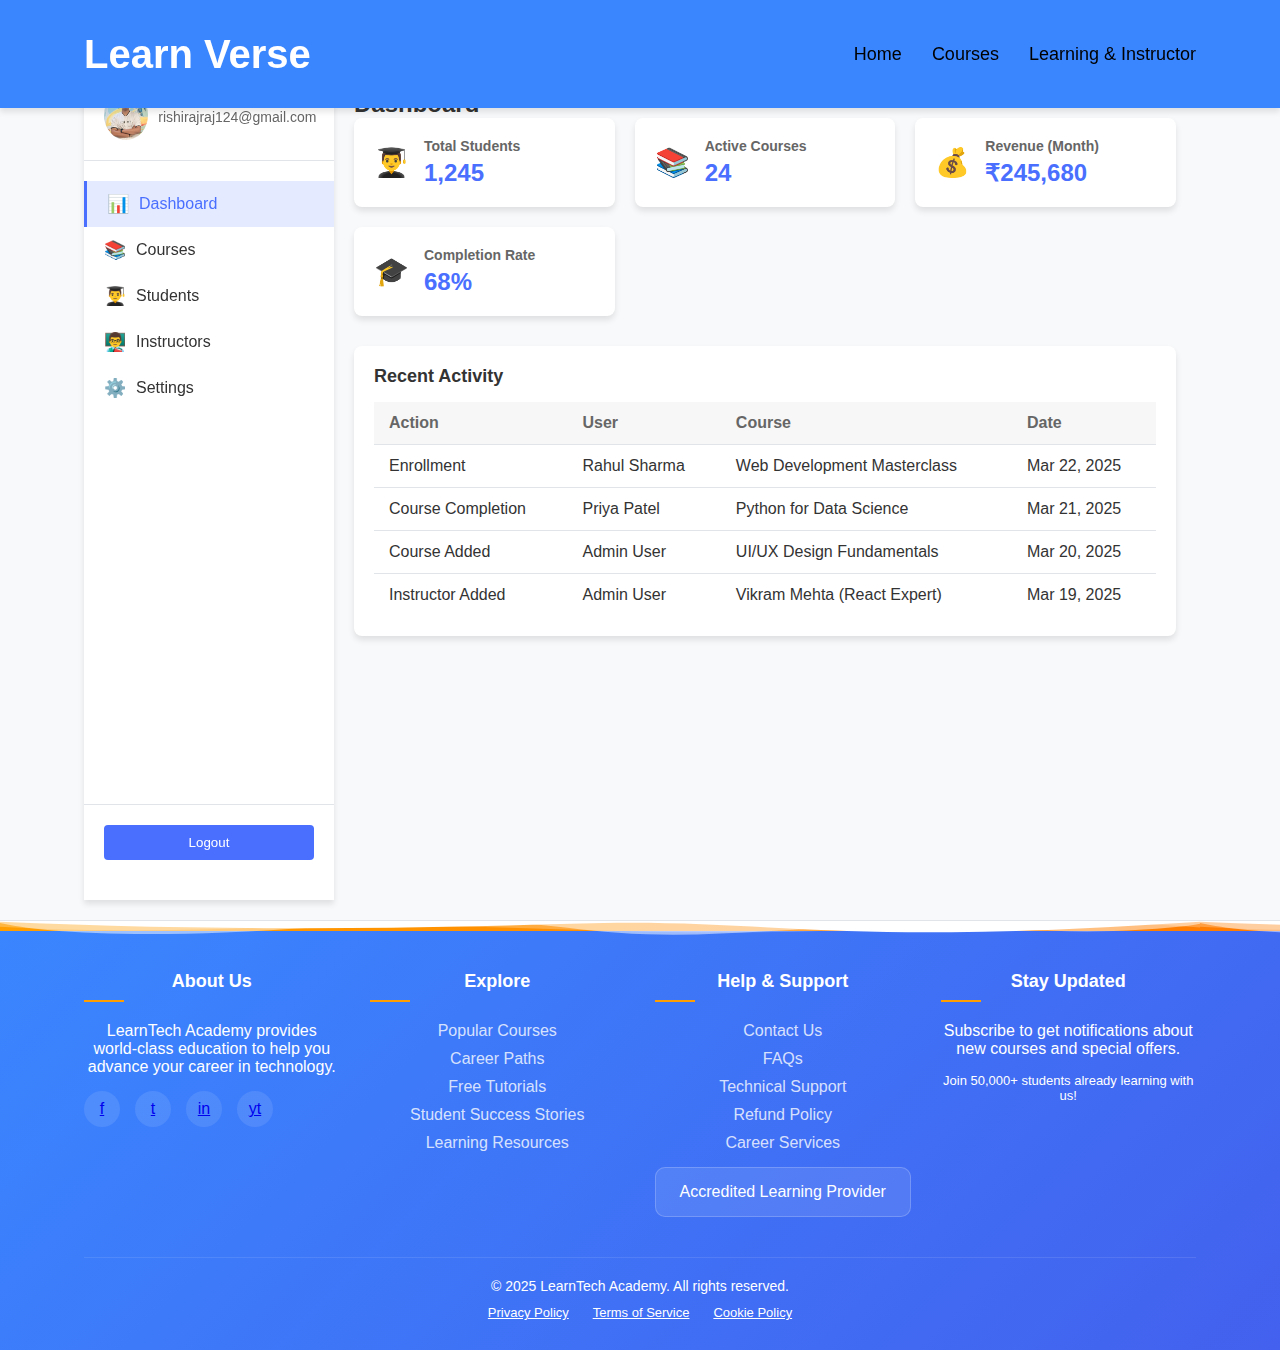
==== admin.html @ dbe932cd "initial commit" ====
<!DOCTYPE html>
<html lang="en">
<head>
  <meta charset="UTF-8" />
  <meta name="viewport" content="width=device-width, initial-scale=1.0" />
  <link rel="stylesheet" href="admin.css" />
  <title>Learn Verse | Admin Panel</title>
</head>
<body>
  <header>
    <div class="container header-content">
      <div class="logo">Learn Verse</div>
      <button class="mobile-menu-btn">☰</button>
      <nav>
        <ul>
          <li><a href="index.html">Home</a></li>
          <li><a href="course.html">Courses</a></li>
        
          <li><a href="learning.html">Learning & Instructor</a></li>

        </ul>
      </nav>
      
    </div>
  </header>

  <main class="container admin-dashboard">
    <div class="sidebar">
      <div class="admin-info">
        <img src="./assets/12..jpg" alt="Admin" class="admin-avatar" />
        <div class="admin-details">
          <h3></h3>
          <p>rishirajraj124@gmail.com</p>
        </div>
      </div>
      <ul class="sidebar-menu">
        <li class="active" data-tab="dashboard"><span class="icon">📊</span> Dashboard</li>
        <li data-tab="courses"><span class="icon">📚</span> Courses</li>
        <li data-tab="students"><span class="icon">👨‍🎓</span> Students</li>
        <li data-tab="instructors"><span class="icon">👨‍🏫</span> Instructors</li>
        <li data-tab="settings"><span class="icon">⚙️</span> Settings</li>
      </ul>
      <div class="sidebar-footer">
        <button id="logout-btn" class="btn logout-btn">Logout</button>
      </div>
    </div>

    <div class="admin-content">
      <div class="tab-content active" id="dashboard">
        <h2>Dashboard</h2>
        <div class="stats-container">
          <div class="stat-card">
            <div class="stat-icon">👨‍🎓</div>
            <div class="stat-info">
              <h3>Total Students</h3>
              <p class="stat-value">1,245</p>
            </div>
          </div>
          <div class="stat-card">
            <div class="stat-icon">📚</div>
            <div class="stat-info">
              <h3>Active Courses</h3>
              <p class="stat-value">24</p>
            </div>
          </div>
          <div class="stat-card">
            <div class="stat-icon">💰</div>
            <div class="stat-info">
              <h3>Revenue (Month)</h3>
              <p class="stat-value">₹245,680</p>
            </div>
          </div>
          <div class="stat-card">
            <div class="stat-icon">🎓</div>
            <div class="stat-info">
              <h3>Completion Rate</h3>
              <p class="stat-value">68%</p>
            </div>
          </div>
        </div>

        <div class="recent-activity">
          <h3>Recent Activity</h3>
          <table class="activity-table">
            <thead>
              <tr>
                <th>Action</th>
                <th>User</th>
                <th>Course</th>
                <th>Date</th>
              </tr>
            </thead>
            <tbody>
              <tr>
                <td>Enrollment</td>
                <td>Rahul Sharma</td>
                <td>Web Development Masterclass</td>
                <td>Mar 22, 2025</td>
              </tr>
              <tr>
                <td>Course Completion</td>
                <td>Priya Patel</td>
                <td>Python for Data Science</td>
                <td>Mar 21, 2025</td>
              </tr>
              <tr>
                <td>Course Added</td>
                <td>Admin User</td>
                <td>UI/UX Design Fundamentals</td>
                <td>Mar 20, 2025</td>
              </tr>
              <tr>
                <td>Instructor Added</td>
                <td>Admin User</td>
                <td>Vikram Mehta (React Expert)</td>
                <td>Mar 19, 2025</td>
              </tr>
            </tbody>
          </table>
        </div>
      </div>

      <div class="tab-content" id="courses">
        <h2>Manage Courses</h2>
        <div class="action-bar">
          <button id="add-course-btn" class="btn">Add New Course</button>
          <div class="search-bar">
            <input type="text" placeholder="Search courses..." />
            <button class="search-btn">🔍</button>
          </div>
        </div>

        <table class="data-table">
          <thead>
            <tr>
              <th>Course Name</th>
              <th>Instructor</th>
              <th>Students</th>
              <th>Price</th>
              <th>Status</th>
              <th>Actions</th>
            </tr>
          </thead>
          <tbody>
            <tr>
              <td>Web Development Masterclass</td>
              <td>Shraddha Khapra</td>
              <td>356</td>
              <td>₹999</td>
              <td><span class="status active">Active</span></td>
              <td class="actions">
                <button class="edit-btn">Edit</button>
                <button class="delete-btn">Delete</button>
              </td>
            </tr>
            <tr>
              <td>Python for Data Science</td>
              <td>Rahul Mishra</td>
              <td>289</td>
              <td>₹1,299</td>
              <td><span class="status active">Active</span></td>
              <td class="actions">
                <button class="edit-btn">Edit</button>
                <button class="delete-btn">Delete</button>
              </td>
            </tr>
            <tr>
              <td>UI/UX Design Fundamentals</td>
              <td>Priya Desai</td>
              <td>124</td>
              <td>₹1,499</td>
              <td><span class="status draft">Draft</span></td>
              <td class="actions">
                <button class="edit-btn">Edit</button>
                <button class="delete-btn">Delete</button>
              </td>
            </tr>
          </tbody>
        </table>
      </div>

      <div class="tab-content" id="students">
        <h2>Manage Students</h2>
        <div class="action-bar">
          <button id="add-student-btn" class="btn">Add New Student</button>
          <div class="search-bar">
            <input type="text" placeholder="Search students..." />
            <button class="search-btn">🔍</button>
          </div>
        </div>

        <table class="data-table">
          <thead>
            <tr>
              <th>Name</th>
              <th>Email</th>
              <th>Enrolled Courses</th>
              <th>Join Date</th>
              <th>Status</th>
              <th>Actions</th>
            </tr>
          </thead>
          <tbody>
            <tr>
              <td>Rahul Sharma</td>
              <td>rahul.s@example.com</td>
              <td>2</td>
              <td>Jan 15, 2025</td>
              <td><span class="status active">Active</span></td>
              <td class="actions">
                <button class="view-btn">View</button>
                <button class="edit-btn">Edit</button>
              </td>
            </tr>
            <tr>
              <td>Priya Patel</td>
              <td>priya.p@example.com</td>
              <td>3</td>
              <td>Feb 02, 2025</td>
              <td><span class="status active">Active</span></td>
              <td class="actions">
                <button class="view-btn">View</button>
                <button class="edit-btn">Edit</button>
              </td>
            </tr>
            <tr>
              <td>Amit Kumar</td>
              <td>amit.k@example.com</td>
              <td>1</td>
              <td>Mar 10, 2025</td>
              <td><span class="status inactive">Inactive</span></td>
              <td class="actions">
                <button class="view-btn">View</button>
                <button class="edit-btn">Edit</button>
              </td>
            </tr>
          </tbody>
        </table>
      </div>

      <div class="tab-content" id="instructors">
        <h2>Manage Instructors</h2>
        <div class="action-bar">
          <button id="add-instructor-btn" class="btn">Add New Instructor</button>
          <div class="search-bar">
            <input type="text" placeholder="Search instructors..." />
            <button class="search-btn">🔍</button>
          </div>
        </div>

        <table class="data-table">
          <thead>
            <tr>
              <th>Name</th>
              <th>Expertise</th>
              <th>Courses</th>
              <th>Students</th>
              <th>Status</th>
              <th>Actions</th>
            </tr>
          </thead>
          <tbody>
            <tr>
              <td>Shraddha Khapra</td>
              <td>Web Development</td>
              <td>2</td>
              <td>456</td>
              <td><span class="status active">Active</span></td>
              <td class="actions">
                <button class="view-btn">View</button>
                <button class="edit-btn">Edit</button>
              </td>
            </tr>
            <tr>
              <td>Rahul Mishra</td>
              <td>Data Science</td>
              <td>3</td>
              <td>389</td>
              <td><span class="status active">Active</span></td>
              <td class="actions">
                <button class="view-btn">View</button>
                <button class="edit-btn">Edit</button>
              </td>
            </tr>
            <tr>
              <td>Priya Desai</td>
              <td>UI/UX Design</td>
              <td>1</td>
              <td>124</td>
              <td><span class="status active">Active</span></td>
              <td class="actions">
                <button class="view-btn">View</button>
                <button class="edit-btn">Edit</button>
              </td>
            </tr>
          </tbody>
        </table>
      </div>

      <div class="tab-content" id="settings">
        <h2>Admin Settings</h2>
        <div class="settings-container">
          <div class="settings-section">
            <h3>Personal Information</h3>
            <form id="personal-info-form">
              <div class="form-group">
                <label for="admin-name">Name</label>
                <input type="text" id="admin-name" value="Admin User" />
              </div>
              <div class="form-group">
                <label for="admin-email">Email</label>
                <input type="email" id="admin-email" value="admin@learnverse.com" />
              </div>
              <div class="form-group">
                <label for="admin-phone">Phone</label>
                <input type="tel" id="admin-phone" value="+91 98765 43210" />
              </div>
              <button type="submit" class="btn save-btn">Save Changes</button>
            </form>
          </div>

          
         
      </div>
    </div>
  </main>

  <footer>
    <div class="wave"></div>
    <div class="container">
      <div class="footer-content">
        <div class="footer-section">
          <h3>About Us</h3>
          <p>LearnTech Academy provides world-class education to help you advance your career in technology.</p>
          <div class="social-links">
            <a href="#" class="social-icon">f</a>
            <a href="#" class="social-icon">t</a>
            <a href="#" class="social-icon">in</a>
            <a href="#" class="social-icon">yt</a>
          </div>
        </div>
        
        <div class="footer-section">
          <h3>Explore</h3>
          <ul class="footer-links">
            <li><a href="#">Popular Courses</a></li>
            <li><a href="#">Career Paths</a></li>
            <li><a href="#">Free Tutorials</a></li>
            <li><a href="#">Student Success Stories</a></li>
            <li><a href="#">Learning Resources</a></li>
          </ul>
        </div>
        
        <div class="footer-section">
          <h3>Help & Support</h3>
          <ul class="footer-links">
            <li><a href="#">Contact Us</a></li>
            <li><a href="#">FAQs</a></li>
            <li><a href="#">Technical Support</a></li>
            <li><a href="#">Refund Policy</a></li>
            <li><a href="#">Career Services</a></li>
          </ul>
          <div class="certificate-badge">
            <p>Accredited Learning Provider</p>
          </div>
        </div>
        
        <div class="footer-section">
          <h3>Stay Updated</h3>
          <p>Subscribe to get notifications about new courses and special offers.</p>
          
          <p style="margin-top:15px; font-size:13px;">Join 50,000+ students already learning with us!</p>
        </div>
      </div>
      
      <div class="footer-bottom">
        <p>&copy; 2025 LearnTech Academy. All rights reserved.</p>
        <p>
          <a href="#" style="color:#fff; margin:0 10px; font-size:13px;">Privacy Policy</a>
          <a href="#" style="color:#fff; margin:0 10px; font-size:13px;">Terms of Service</a>
          <a href="#" style="color:#fff; margin:0 10px; font-size:13px;">Cookie Policy</a>
        </p>
      </div>
    </div>
  </footer>


  <script src="admin.js"></script>
</body>
</html>
---- admin.css ----
:root {
  --primary-color: #4a6fff;
  --primary-dark: #3a57d1;
  --secondary-color: #ff7846;
  --text-color: #333333;
  --light-text: #666666;
  --background-color: #f8f9fa;
  --card-bg: #ffffff;
  --border-color: #e1e4e8;
  --success-color: #28a745;
  --warning-color: #ffc107;
  --danger-color: #dc3545;
  --header-height: 70px;
  --sidebar-width: 250px;
  --box-shadow: 0 4px 6px rgba(0, 0, 0, 0.1);
  --transition: all 0.3s ease;
}

body.dark-theme {
  --primary-color: #5d7aff;
  --primary-dark: #4a6aef;
  --text-color: #e3e3e3;
  --light-text: #a1a1a1;
  --background-color: #1a1a1a;
  --card-bg: #2a2a2a;
  --border-color: #444444;
  --box-shadow: 0 4px 6px rgba(0, 0, 0, 0.3);
}

* {
  margin: 0;
  padding: 0;
  box-sizing: border-box;
}

body {
  font-family: 'Segoe UI', Tahoma, Geneva, Verdana, sans-serif;
  color: var(--text-color);
  background-color: var(--background-color);
  transition: var(--transition);
}

.container {
  width: 90%;
  max-width: 1400px;
  margin: 0 auto;
  padding: 0 20px;
}

header {
  background-color: #3a86ff;
  box-shadow: var(--box-shadow);
  height: 12%;
  position: fixed;
  top: 0;
  left: 0;
  width: 100%;
  z-index: 100;
  padding: 20px 0;
}

.header-content {
  display: flex;
  justify-content: space-between;
  align-items: center;
  height: 100%;
}

.logo {
  font-size: 40px;
  font-weight: bold;
  color: white;
}

nav ul {
  display: flex;
  list-style: none;
}

nav ul li {
  margin-left: 30px;
}

nav ul li a {
  text-decoration: none;
  color: black;
  font-weight: 500;
  font-size: 18px;
  transition: var(--transition);
}

nav ul li a.active {
  color: var(--primary-color);
}

.mobile-menu-btn {
  display: none;
  background: none;
  border: none;
  font-size: 24px;
  cursor: pointer;
  color: var(--text-color);
}



.admin-dashboard {
  display: flex;
  margin-top: var(--header-height);
  min-height: calc(100vh - var(--header-height));
}

.sidebar {
  width: var(--sidebar-width);
  background-color: var(--card-bg);
  box-shadow: var(--box-shadow);
  padding: 20px 0;
  display: flex;
  flex-direction: column;
  height: calc(100vh - var(--header-height));
  position: fixed;
}

.admin-content {
  flex: 1;
  padding: 20px;
  margin-left: var(--sidebar-width);
}

.admin-info {
  display: flex;
  align-items: center;
  padding: 0 20px 20px;
  border-bottom: 1px solid var(--border-color);
  margin-bottom: 20px;
}

.admin-avatar {
  width: 50px;
  height: 50px;
  border-radius: 50%;
  object-fit: cover;
  margin-right: 10px;
}

.admin-details h3 {
  font-size: 16px;
  margin-bottom: 3px;
}

.admin-details p {
  font-size: 14px;
  color: var(--light-text);
}

.sidebar-menu {
  list-style: none;
  flex: 1;
}

.sidebar-menu li {
  padding: 12px 20px;
  display: flex;
  align-items: center;
  cursor: pointer;
  transition: var(--transition);
  font-weight: 500;
}

.sidebar-menu li:hover {
  background-color: rgba(74, 111, 255, 0.1);
  color: var(--primary-color);
}

.sidebar-menu li.active {
  background-color: rgba(74, 111, 255, 0.15);
  color: var(--primary-color);
  border-left: 3px solid var(--primary-color);
}

.sidebar-menu .icon {
  margin-right: 10px;
  font-size: 18px;
}

.sidebar-footer {
  padding: 20px;
  border-top: 1px solid var(--border-color);
}

.logout-btn {
  width: 100%;
  text-align: center;
  background-color: transparent;
  color: var(--danger-color);
  border: 1px solid var(--danger-color);
}

.logout-btn:hover {
  background-color: var(--danger-color);
  color: white;
}

.tab-content {
  display: none;
  animation: fadeIn 0.3s ease forwards;
}

.tab-content.active {
  display: block;
}

@keyframes fadeIn {
  from {
      opacity: 0;
      transform: translateY(10px);
  }
  to {
      opacity: 1;
      transform: translateY(0);
  }
}

.stats-container {
  display: grid;
  grid-template-columns: repeat(auto-fit, minmax(240px, 1fr));
  gap: 20px;
  margin-bottom: 30px;
}

.stat-card {
  background-color: var(--card-bg);
  border-radius: 8px;
  box-shadow: var(--box-shadow);
  padding: 20px;
  display: flex;
  align-items: center;
  transition: var(--transition);
}

.stat-card:hover {
  transform: translateY(-5px);
}

.stat-icon {
  font-size: 28px;
  margin-right: 15px;
}

.stat-info h3 {
  font-size: 14px;
  margin-bottom: 5px;
  color: var(--light-text);
}

.stat-value {
  font-size: 24px;
  font-weight: bold;
  color: var(--primary-color);
}

.recent-activity {
  background-color: var(--card-bg);
  border-radius: 8px;
  box-shadow: var(--box-shadow);
  padding: 20px;
}

.recent-activity h3 {
  margin-bottom: 15px;
  font-size: 18px;
}

.activity-table,
.data-table {
  width: 100%;
  border-collapse: collapse;
}

.activity-table th,
.activity-table td,
.data-table th,
.data-table td {
  padding: 12px 15px;
  text-align: left;
  border-bottom: 1px solid var(--border-color);
}

.activity-table th,
.data-table th {
  font-weight: 600;
  color: var(--light-text);
  background-color: rgba(0, 0, 0, 0.03);
}

.activity-table tr:last-child td,
.data-table tr:last-child td {
  border-bottom: none;
}

.activity-table tr:hover td,
.data-table tr:hover td {
  background-color: rgba(0, 0, 0, 0.02);
}

.action-bar {
  display: flex;
  justify-content: space-between;
  align-items: center;
  margin-bottom: 20px;
}

.search-bar {
  display: flex;
  align-items: center;
}

.search-bar input {
  padding: 8px 12px;
  border: 1px solid var(--border-color);
  border-radius: 4px 0 0 4px;
  outline: none;
  background-color: var(--card-bg);
  color: var(--text-color);
}

.search-btn {
  background-color: var(--primary-color);
  color: white;
  border: none;
  padding: 8px 12px;
  border-radius: 0 4px 4px 0;
  cursor: pointer;
}

.status {
  padding: 5px 10px;
  border-radius: 20px;
  font-size: 12px;
  font-weight: 500;
}

.status.active {
  background-color: rgba(40, 167, 69, 0.15);
  color: var(--success-color);
}

.status.inactive {
  background-color: rgba(108, 117, 125, 0.15);
  color: var(--light-text);
}

.status.draft {
  background-color: rgba(255, 193, 7, 0.15);
  color: var(--warning-color);
}

.actions button {
  padding: 5px 10px;
  border-radius: 4px;
  margin-right: 5px;
  cursor: pointer;
  font-size: 13px;
  transition: var(--transition);
}

.view-btn {
  background-color: rgba(74, 111, 255, 0.1);
  color: var(--primary-color);
  border: 1px solid var(--primary-color);
}

.view-btn:hover {
  background-color: var(--primary-color);
  color: white;
}

.edit-btn {
  background-color: rgba(255, 193, 7, 0.1);
  color: var(--warning-color);
  border: 1px solid var(--warning-color);
}

.edit-btn:hover {
  background-color: var(--warning-color);
  color: white;
}

.delete-btn {
  background-color: rgba(220, 53, 69, 0.1);
  color: var(--danger-color);
  border: 1px solid var(--danger-color);
}

.delete-btn:hover {
  background-color: var(--danger-color);
  color: white;
}

.settings-container {
  display: grid;
  grid-template-columns: repeat(auto-fit, minmax(300px, 1fr));
  gap: 20px;
}

.settings-section {
  background-color: var(--card-bg);
  border-radius: 8px;
  box-shadow: var(--box-shadow);
  padding: 20px;
  margin-bottom: 20px;
}

.settings-section h3 {
  margin-bottom: 15px;
  font-size: 18px;
}

.form-group {
  margin-bottom: 15px;
}

.form-group label {
  display: block;
  margin-bottom: 5px;
  font-weight: 500;
}

.form-group input {
  width: 100%;
  padding: 8px 12px;
  border: 1px solid var(--border-color);
  border-radius: 4px;
  background-color: var(--card-bg);
  color: var(--text-color);
}

.notification-setting {
  display: flex;
  justify-content: space-between;
  align-items: center;
  padding: 10px 0;
  border-bottom: 1px solid var(--border-color);
}

.notification-setting:last-child {
  border-bottom: none;
}

.notification-setting h4 {
  margin-bottom: 5px;
}

.notification-setting p {
  font-size: 14px;
  color: var(--light-text);
}

.switch {
  position: relative;
  display: inline-block;
  width: 50px;
  height: 24px;
}

.switch input {
  opacity: 0;
  width: 0;
  height: 0;
}

.slider {
  position: absolute;
  cursor: pointer;
  top: 0;
  left: 0;
  right: 0;
  bottom: 0;
  background-color: var(--border-color);
  transition: var(--transition);
}

.slider:before {
  position: absolute;
  content: "";
  height: 16px;
  width: 16px;
  left: 4px;
  bottom: 4px;
  background-color: white;
  transition: var(--transition);
}

input:checked + .slider {
  background-color: var(--primary-color);
}

input:checked + .slider:before {
  transform: translateX(26px);
}

.slider.round {
  border-radius: 34px;
}

.slider.round:before {
  border-radius: 50%;
}

.btn {
  background-color: var(--primary-color);
  color: white;
  border: none;
  padding: 10px 20px;
  border-radius: 4px;
  cursor: pointer;
  font-weight: 500;
  transition: var(--transition);
}

.btn:hover {
  background-color: var(--primary-dark);
}

.save-btn {
  width: 100%;
  margin-top: 10px;
}

footer {
  background-color: var(--card-bg);
  padding: 20px 0;
  text-align: center;
  border-top: 1px solid var(--border-color);
  margin-top: 20px;
  color: var(--light-text);
}

@media (max-width: 992px) {
  .admin-dashboard {
      flex-direction: column;
  }

  .sidebar {
      width: 100%;
      height: auto;
      position: static;
      margin-bottom: 20px;
  }

  .admin-content {
      margin-left: 0;
  }

  .stats-container {
      grid-template-columns: repeat(2, 1fr);
  }
}

@media (max-width: 768px) {
  .mobile-menu-btn {
      display: block;
  }

  nav {
      position: fixed;
      top: var(--header-height);
      left: -100%;
      width: 70%;
      height: calc(100vh - var(--header-height));
      background-color: var(--card-bg);
      transition: var(--transition);
      box-shadow: var(--box-shadow);
  }

  nav.active {
      left: 0;
  }

  nav ul {
      flex-direction: column;
      padding: 20px;
  }

  nav ul li {
      margin: 0 0 15px 0;
  }

  .settings-container {
      grid-template-columns: 1fr;
  }

  .stats-container {
      grid-template-columns: 1fr;
  }
}

footer {
  background: linear-gradient(135deg, #3a86ff 0%, #4361ee 100%);
  color: white;
  padding: 50px 0 20px;
  position: relative;
  overflow: hidden;
}

footer::before {
  content: '';
  position: absolute;
  top: 0;
  left: 0;
  width: 100%;
  height: 10px;
  background: linear-gradient(90deg, #ff9e00, #ff7b00);
}

.footer-content {
  display: grid;
  grid-template-columns: repeat(4, 1fr);
  gap: 30px;
  margin-bottom: 40px;
}

.footer-section h3 {
  font-size: 18px;
  margin-bottom: 20px;
  position: relative;
  padding-bottom: 10px;
}

.footer-section h3::after {
  content: '';
  position: absolute;
  bottom: 0;
  left: 0;
  width: 40px;
  height: 2px;
  background-color: #ff9e00;
}

.footer-links {
  list-style: none;
}

.footer-links li {
  margin-bottom: 10px;
}

.footer-links a {
  color: rgba(255, 255, 255, 0.8);
  text-decoration: none;
  transition: color 0.3s;
}

.footer-links a:hover {
  color: #fff;
}

.social-links {
  display: flex;
  gap: 15px;
  margin-top: 15px;
}

.social-icon {
  display: flex;
  align-items: center;
  justify-content: center;
  width: 36px;
  height: 36px;
  background-color: rgba(255, 255, 255, 0.1);
  border-radius: 50%;
  transition: all 0.3s;
}

.social-icon:hover {
  background-color: #ff9e00;
  transform: translateY(-3px);
}

.newsletter-form {
  display: flex;
  margin-top: 15px;
}

.newsletter-input {
  flex-grow: 1;
  padding: 10px 15px;
  border: none;
  border-radius: 4px 0 0 4px;
  font-size: 14px;
}

.newsletter-btn {
  background-color: #ff9e00;
  color: white;
  border: none;
  padding: 0 15px;
  border-radius: 0 4px 4px 0;
  cursor: pointer;
  transition: background-color 0.3s;
}

.newsletter-btn:hover {
  background-color: #ff7b00;
}

.footer-bottom {
  text-align: center;
  padding-top: 20px;
  border-top: 1px solid rgba(255, 255, 255, 0.1);
  font-size: 14px;
}

.footer-bottom p {
  margin-bottom: 10px;
}

.certificate-badge {
  position: relative;
  background: rgba(255, 255, 255, 0.1);
  border-radius: 10px;
  padding: 15px;
  text-align: center;
  margin-top: 15px;
  border: 1px solid rgba(255, 255, 255, 0.2);
}

.certificate-badge img {
  width: 50px;
  margin-bottom: 10px;
}

.wave {
  position: absolute;
  top: 0;
  left: 0;
  width: 100%;
  height: 15px;
  background: url("data:image/svg+xml,%3Csvg xmlns='http://www.w3.org/2000/svg' viewBox='0 0 1200 120' preserveAspectRatio='none'%3E%3Cpath d='M0,0V46.29c47.79,22.2,103.59,32.17,158,28,70.36-5.37,136.33-33.31,206.8-37.5C438.64,32.43,512.34,53.67,583,72.05c69.27,18,138.3,24.88,209.4,13.08,36.15-6,69.85-17.84,104.45-29.34C989.49,25,1113-14.29,1200,52.47V0Z' opacity='.25' fill='%23ffffff'%3E%3C/path%3E%3Cpath d='M0,0V15.81C13,36.92,27.64,56.86,47.69,72.05,99.41,111.27,165,111,224.58,91.58c31.15-10.15,60.09-26.07,89.67-39.8,40.92-19,84.73-46,130.83-49.67,36.26-2.85,70.9,9.42,98.6,31.56,31.77,25.39,62.32,62,103.63,73,40.44,10.79,81.35-6.69,119.13-24.28s75.16-39,116.92-43.05c59.73-5.85,113.28,22.88,168.9,38.84,30.2,8.66,59,6.17,87.09-7.5,22.43-10.89,48-26.93,60.65-49.24V0Z' opacity='.5' fill='%23ffffff'%3E%3C/path%3E%3Cpath d='M0,0V5.63C149.93,59,314.09,71.32,475.83,42.57c43-7.64,84.23-20.12,127.61-26.46,59-8.63,112.48,12.24,165.56,35.4C827.93,77.22,886,95.24,951.2,90c86.53-7,172.46-45.71,248.8-84.81V0Z' fill='%23ffffff'%3E%3C/path%3E%3C/svg%3E") repeat-x;
  background-size: 1200px 100%;
}

@media (max-width: 768px) {
  .footer-content {
    grid-template-columns: 1fr 1fr;
  }
}

@media (max-width: 480px) {
  .footer-content {
    grid-template-columns: 1fr;
  }
}
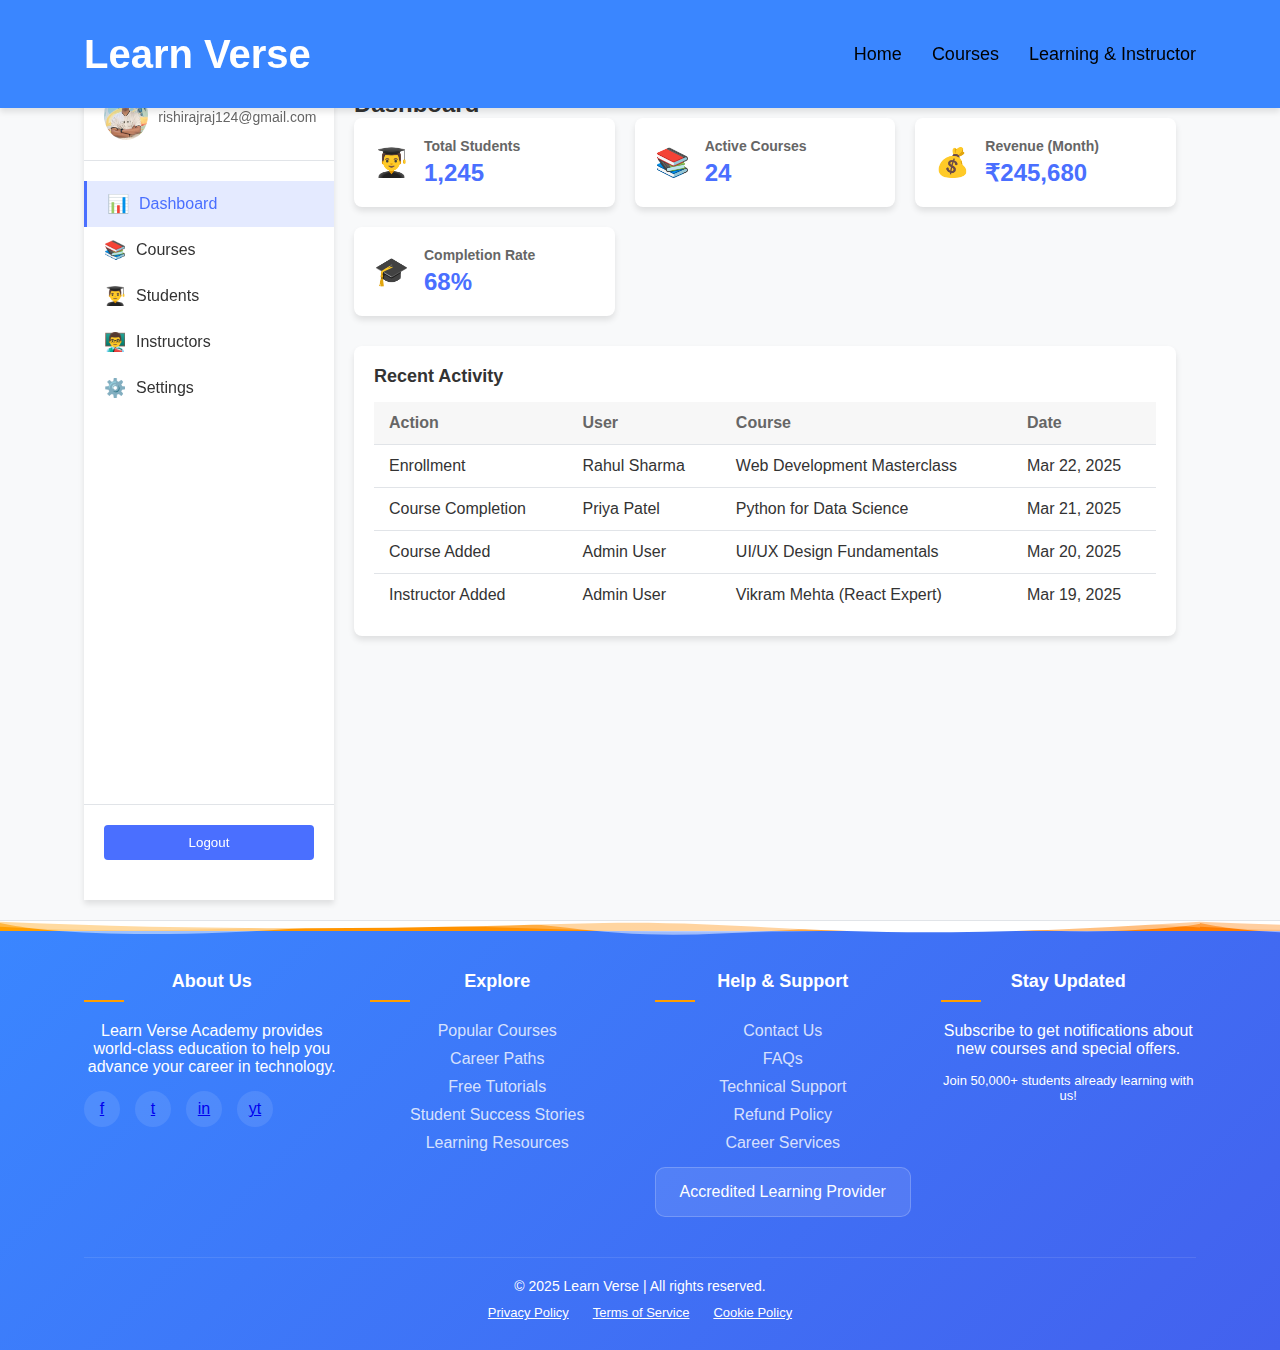
==== commit 29bf8a20: "Update admin.html" ====
--- a/admin.html
+++ b/admin.html
@@ -331,7 +331,7 @@
       <div class="footer-content">
         <div class="footer-section">
           <h3>About Us</h3>
-          <p>LearnTech Academy provides world-class education to help you advance your career in technology.</p>
+          <p>Learn Verse Academy provides world-class education to help you advance your career in technology.</p>
           <div class="social-links">
             <a href="#" class="social-icon">f</a>
             <a href="#" class="social-icon">t</a>
@@ -374,7 +374,7 @@
       </div>
       
       <div class="footer-bottom">
-        <p>&copy; 2025 LearnTech Academy. All rights reserved.</p>
+        <p>&copy; 2025 Learn Verse | All rights reserved.</p>
         <p>
           <a href="#" style="color:#fff; margin:0 10px; font-size:13px;">Privacy Policy</a>
           <a href="#" style="color:#fff; margin:0 10px; font-size:13px;">Terms of Service</a>
@@ -387,4 +387,4 @@
 
   <script src="admin.js"></script>
 </body>
-</html>+</html>
